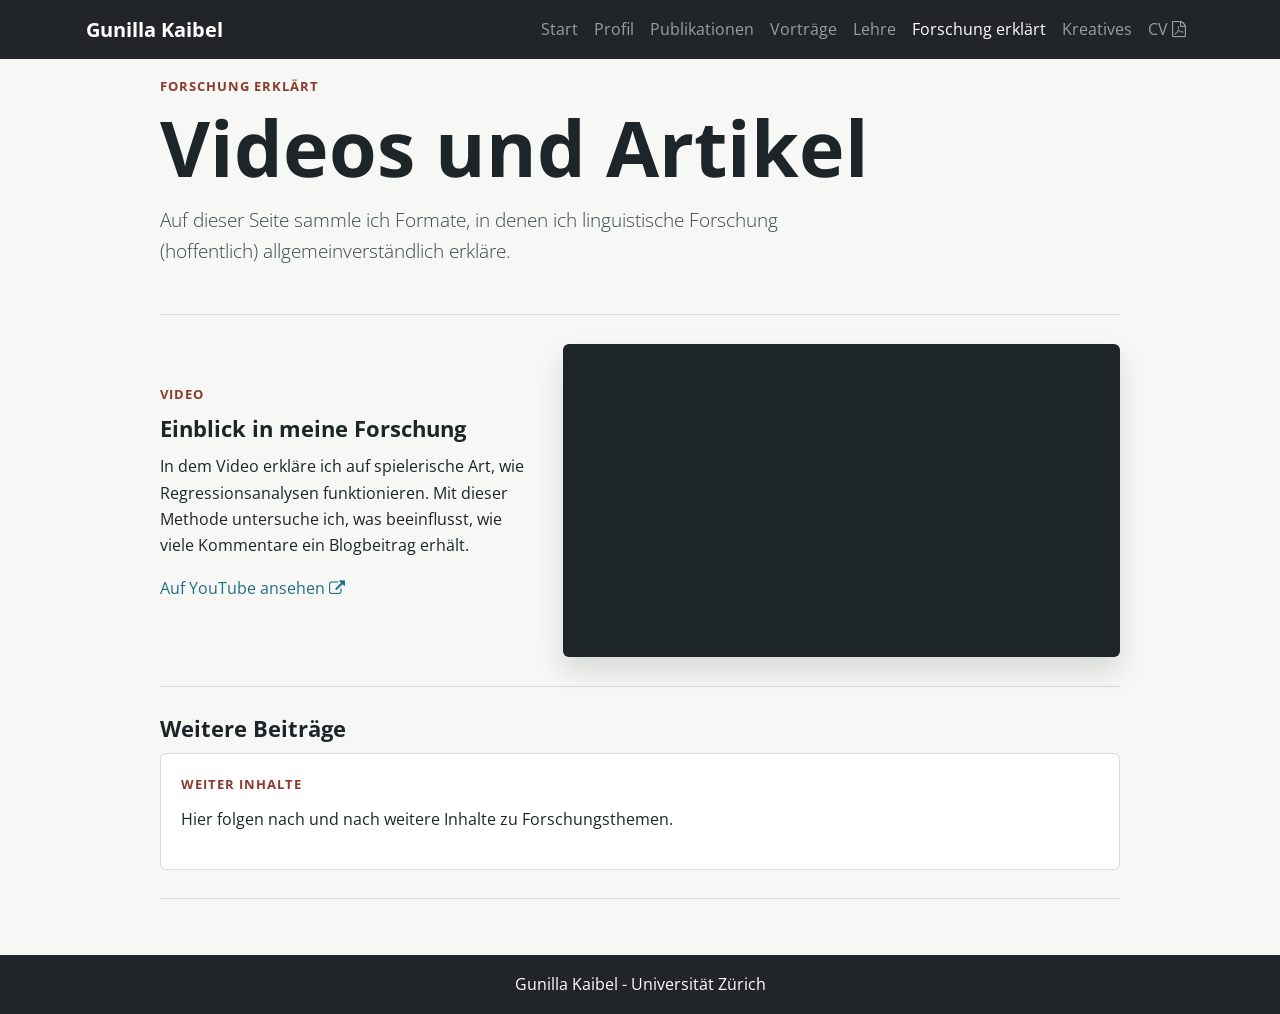
==== forschung-erklaert.html @ 0316d90d "Inhalte der Webseite" ====
<!DOCTYPE html>
<html lang="de">
  <head>
    <meta charset="utf-8">
    <meta name="viewport" content="width=device-width, initial-scale=1, viewport-fit=cover">
    <title>Forschung erklärt - Gunilla Kaibel</title>
    <meta name="description" content="Videos und Artikel in denen Gunilla Kaibel ihre Forschung erklärt.">
    <link rel="stylesheet" href="https://stackpath.bootstrapcdn.com/bootstrap/4.3.1/css/bootstrap.min.css">
    <link rel="stylesheet" href="https://cdnjs.cloudflare.com/ajax/libs/font-awesome/4.7.0/css/font-awesome.min.css">
    <link rel="stylesheet" type="text/css" href="//fonts.googleapis.com/css?family=Open+Sans">
    <link href="css/styles_navbar.css" rel="stylesheet">
    <link rel="stylesheet" type="text/css" href="css/custom.css">
  </head>
  <body>
    <nav class="navbar navbar-expand-lg navbar-dark bg-dark fixed-top" id="mainNav">
      <div class="container px-3">
        <a class="navbar-brand" href="index.html">Gunilla Kaibel</a>
        <button class="navbar-toggler" type="button" data-bs-toggle="collapse" data-bs-target="#navbarResponsive" aria-controls="navbarResponsive" aria-expanded="false" aria-label="Navigation umschalten"><span class="navbar-toggler-icon"></span></button>
        <div class="collapse navbar-collapse" id="navbarResponsive">
          <ul class="navbar-nav ms-auto">
            <li class="nav-item"><a class="nav-link" href="index.html">Start</a></li>
            <li class="nav-item"><a class="nav-link" href="profil.html">Profil</a></li>
            <li class="nav-item"><a class="nav-link" href="publikationen.html">Publikationen</a></li>
            <li class="nav-item"><a class="nav-link" href="vortraege.html">Vorträge</a></li>
            <li class="nav-item"><a class="nav-link" href="lehre.html">Lehre</a></li>
            <li class="nav-item"><a class="nav-link active" href="forschung-erklaert.html">Forschung erklärt</a></li>
            <li class="nav-item"><a class="nav-link" href="kreatives.html">Kreatives</a></li>
            <li class="nav-item"><a class="nav-link" href="profil.html#lebenslaeufe">CV <span class="fa fa-file-pdf-o"></span></a></li>
          </ul>
        </div>
      </div>
    </nav>

    <main class="page-shell content-page">
      <header class="page-header">
        <p class="eyebrow">Forschung erklärt</p>
        <h1>Videos und Artikel</h1>
        <p class="lead">Auf dieser Seite sammle ich Formate, in denen ich linguistische Forschung (hoffentlich) allgemeinverständlich erkläre.</p>
      </header>

      <section class="content-section">
        <article class="explainer-feature">
          <div>
            <p class="pub-type">Video</p>
            <h2>Einblick in meine Forschung</h2>
            <p>In dem Video erkläre ich auf spielerische Art, wie Regressionsanalysen funktionieren. Mit dieser Methode untersuche ich, was beeinflusst, wie viele Kommentare ein Blogbeitrag erhält. </p>
            <p><a href="https://www.youtube.com/watch?v=XIkNyCkh__k" target="_blank">Auf YouTube ansehen <span class="fa fa-external-link"></span></a></p>
          </div>
          <div class="video-frame">
            <iframe src="https://www.youtube-nocookie.com/embed/XIkNyCkh__k" title="Gunilla Kaibel: Forschung erklärt" allow="accelerometer; autoplay; clipboard-write; encrypted-media; gyroscope; picture-in-picture; web-share" allowfullscreen></iframe>
          </div>
        </article>
      </section>

      <section class="content-section">
        <h2>Weitere Beiträge</h2>
        <div class="article-list">
          <article>
            <p class="pub-type">Weiter Inhalte</p>
            <!-- <h3>Platz für einen Forschungstext</h3> -->
            <p>Hier folgen nach und nach weitere Inhalte zu Forschungsthemen.</p>
          </article>
          <!-- <article>
            <p class="pub-type">Material</p>
            <h3>Platz für Materialien und Links</h3>
            <p>Hier können künftig Datensets, Präsentationen, Poster oder allgemeinverständliche Erklärungen verlinkt werden.</p>
          </article> -->
        </div>
      </section>
    </main>

    <footer class="site-footer"><div class="container px-4">Gunilla Kaibel - Universität Zürich</div></footer>
    <script src="https://code.jquery.com/jquery-3.3.1.slim.min.js"></script>
    <script src="https://cdnjs.cloudflare.com/ajax/libs/popper.js/1.14.7/umd/popper.min.js"></script>
    <script src="https://stackpath.bootstrapcdn.com/bootstrap/4.3.1/js/bootstrap.min.js"></script>
    <script src="https://cdn.jsdelivr.net/npm/bootstrap@5.1.3/dist/js/bootstrap.bundle.min.js"></script>
    <script src="js/scripts.js"></script>
  </body>
</html>
---- css/custom.css ----
html {
  scroll-padding-top: 4rem;
}

body {
  background: #f7f7f5;
  color: #1d2528;
  font-family: "Open Sans", Arial, sans-serif;
  line-height: 1.65;
}

a {
  color: #1f6f8b;
}

a:hover {
  color: #174f63;
}

.navbar-brand {
  font-weight: 700;
}

.navbar-nav {
  margin-left: auto;
}

.page-shell {
  width: min(1120px, calc(100% - 32px));
  margin: 0 auto;
  padding: 4.75rem 0 3.5rem;
}

.hero {
  display: grid;
  grid-template-columns: minmax(0, 1fr) 320px;
  gap: 2.25rem;
  align-items: center;
  min-height: auto;
  padding: 1.2rem 0 1.4rem;
}

.hero h1,
.page-header h1 {
  margin: 0 0 1rem;
  font-size: clamp(2.4rem, 6vw, 4.8rem);
  font-weight: 700;
  line-height: 1.05;
}

.lead {
  max-width: 700px;
  color: #394649;
  font-size: 1.16rem;
}

.eyebrow,
.pub-type {
  margin-bottom: 0.7rem;
  color: #8b3a2d;
  font-size: 0.8rem;
  font-weight: 700;
  letter-spacing: 0.08em;
  text-transform: uppercase;
}

.hero-actions {
  display: flex;
  flex-wrap: wrap;
  gap: 0.75rem;
  margin-top: 1.6rem;
}

.button-link {
  display: inline-flex;
  align-items: center;
  justify-content: center;
  min-height: 2.75rem;
  padding: 0.65rem 1.1rem;
  border: 1px solid #1f6f8b;
  border-radius: 4px;
  background: #1f6f8b;
  color: #fff;
  font-weight: 700;
}

.button-link:hover {
  color: #fff;
  text-decoration: none;
  background: #174f63;
}

.button-link.secondary {
  background: transparent;
  color: #1f6f8b;
}

.button-link.secondary:hover {
  color: #174f63;
  background: #e6f0f3;
}

.hero-image-wrap {
  justify-self: end;
  width: min(320px, 100%);
}

.portrait {
  width: 100%;
  aspect-ratio: 4 / 5;
  object-fit: cover;
  border-radius: 6px;
  box-shadow: 0 18px 35px rgba(29, 37, 40, 0.16);
}

.quick-info,
.link-grid,
.download-grid,
.two-column {
  display: grid;
  grid-template-columns: repeat(3, minmax(0, 1fr));
  gap: 1.25rem;
}

.quick-info {
  max-width: 520px;
  margin: 0 auto;
  grid-template-columns: 1fr;
  padding: 1.45rem 0;
  border-top: 1px solid #d9dcda;
  border-bottom: 1px solid #d9dcda;
  text-align: center;
}

.quick-info h2,
.content-section h2,
.publication h2 {
  margin-bottom: 0.7rem;
  font-size: 1.35rem;
  font-weight: 700;
}

.quick-info p,
.publication p,
.timeline p,
.clean-list li {
  color: #394649;
}

.video-section {
  display: grid;
  grid-template-columns: minmax(0, 0.8fr) minmax(0, 1.2fr);
  gap: 2rem;
  align-items: center;
  padding: 1.75rem 0;
  border-bottom: 1px solid #d9dcda;
}

.video-copy h2 {
  margin-bottom: 0.8rem;
  font-size: 1.7rem;
  font-weight: 700;
}

.video-copy p {
  color: #394649;
}

.video-frame {
  overflow: hidden;
  border-radius: 6px;
  background: #1d2528;
  box-shadow: 0 14px 28px rgba(29, 37, 40, 0.14);
}

.video-frame iframe {
  display: block;
  width: 100%;
  aspect-ratio: 16 / 9;
  border: 0;
}

.link-grid {
  grid-template-columns: repeat(3, minmax(0, 1fr));
  margin-top: 1.5rem;
}

.feature-card {
  display: grid;
  gap: 0.65rem;
  min-height: 10.5rem;
  padding: 1.25rem;
  border: 1px solid #d9dcda;
  border-radius: 6px;
  background: #fff;
  color: #1d2528;
}

.feature-card:hover {
  color: #1d2528;
  text-decoration: none;
  border-color: #9fb5bd;
  box-shadow: 0 10px 24px rgba(29, 37, 40, 0.08);
}

.feature-card .fa {
  color: #8b3a2d;
  font-size: 1.3rem;
}

.feature-card span:last-child {
  color: #536164;
}

.download-grid {
  grid-template-columns: repeat(2, minmax(0, 1fr));
}

.download-card {
  display: grid;
  gap: 0.45rem;
  padding: 1.2rem;
  border: 1px solid #d9dcda;
  border-radius: 6px;
  background: #fff;
  color: #1d2528;
}

.download-card:hover {
  color: #1d2528;
  text-decoration: none;
  border-color: #9fb5bd;
  box-shadow: 0 10px 24px rgba(29, 37, 40, 0.08);
}

.download-card .fa {
  color: #8b3a2d;
  font-size: 1.4rem;
}

.content-page {
  max-width: 960px;
}

.page-header {
  padding-bottom: 2rem;
  border-bottom: 1px solid #d9dcda;
}

.content-section {
  padding: 1.8rem 0;
  border-bottom: 1px solid #d9dcda;
}

.timeline {
  display: grid;
  gap: 1.15rem;
}

.timeline article {
  display: grid;
  grid-template-columns: 8rem minmax(0, 1fr);
  gap: 1.25rem;
}

.timeline time {
  color: #8b3a2d;
  font-weight: 700;
}

.timeline strong,
.publication h2 {
  color: #1d2528;
}

.clean-list {
  padding-left: 1.1rem;
}

.clean-list li + li {
  margin-top: 0.75rem;
}

.two-column {
  grid-template-columns: repeat(2, minmax(0, 1fr));
}

.publication {
  padding-bottom: 1.7rem;
}

.publication + .publication {
  padding-top: 1.7rem;
  border-top: 1px solid #d9dcda;
}

.explainer-feature {
  display: grid;
  grid-template-columns: minmax(0, 0.8fr) minmax(0, 1.2fr);
  gap: 2rem;
  align-items: center;
}

.article-list {
  display: grid;
  gap: 1rem;
}

.article-list article {
  padding: 1.25rem;
  border: 1px solid #d9dcda;
  border-radius: 6px;
  background: #fff;
}

.article-list h3 {
  font-size: 1.2rem;
  font-weight: 700;
}

.creative-tabs {
  border-bottom-color: #d9dcda;
}

.creative-tabs .nav-link {
  color: #394649;
}

.creative-tabs .nav-link.active {
  background: #fff;
  color: #1d2528;
  border-color: #d9dcda #d9dcda #fff;
  font-weight: 700;
}

.creative-tab-content {
  padding-top: 1.5rem;
}

.creative-carousel,
.gallery-empty {
  min-height: 26rem;
}

.creative-carousel {
  overflow: hidden;
  border: 1px solid #d9dcda;
  border-radius: 6px;
  background: #fff;
}

.gallery-empty {
  display: grid;
  place-items: center;
  align-content: center;
  gap: 0.7rem;
  padding: 2rem;
  border: 1px solid #d9dcda;
  border-radius: 6px;
  background: #fff;
  text-align: center;
}

.gallery-empty .fa {
  color: #8b3a2d;
  font-size: 2rem;
}

.gallery-empty h2 {
  margin-bottom: 0;
}

.gallery-empty p {
  max-width: 640px;
  margin-bottom: 0;
  color: #394649;
}

.gallery-image {
  width: 100%;
  height: min(72vh, 620px);
  object-fit: contain;
  border-radius: 6px;
  background: #fff;
}

.gallery-grid {
  display: grid;
  grid-template-columns: repeat(auto-fit, minmax(150px, 1fr));
  gap: 0.8rem;
  margin-top: 1rem;
}

.gallery-grid a {
  overflow: hidden;
  border: 1px solid #d9dcda;
  border-radius: 6px;
  background: #fff;
}

.gallery-grid img {
  display: block;
  width: 100%;
  aspect-ratio: 1 / 1;
  object-fit: cover;
  transition: transform 160ms ease;
}

.gallery-grid a:hover img {
  transform: scale(1.03);
}

.carousel-caption {
  right: 1rem;
  bottom: 1rem;
  left: auto;
  max-width: min(70%, 520px);
  padding: 0.45rem 0.75rem;
  border-radius: 4px;
  background: rgba(29, 37, 40, 0.58);
  color: #fff;
  font-size: 0.92rem;
  text-align: right;
}

.creative-carousel .carousel-control-prev,
.creative-carousel .carousel-control-next {
  top: 50%;
  bottom: auto;
  width: 3rem;
  height: 3rem;
  border-radius: 50%;
  background: rgba(29, 37, 40, 0.42);
  opacity: 1;
  transform: translateY(-50%);
}

.creative-carousel .carousel-control-prev {
  left: 0.75rem;
}

.creative-carousel .carousel-control-next {
  right: 0.75rem;
}

.creative-carousel .carousel-control-prev:hover,
.creative-carousel .carousel-control-next:hover {
  background: rgba(29, 37, 40, 0.68);
}

.creative-carousel .carousel-control-prev-icon,
.creative-carousel .carousel-control-next-icon {
  width: 1.15rem;
  height: 1.15rem;
}

.site-footer {
  padding: 1rem 0;
  background: #212529;
  color: #fff;
  text-align: center;
}

@media (max-width: 900px) {
  .hero,
  .quick-info,
  .link-grid,
  .download-grid,
  .video-section,
  .explainer-feature,
  .two-column {
    grid-template-columns: 1fr;
  }

  .hero {
    min-height: auto;
  }

  .hero-image-wrap {
    justify-self: start;
    max-width: 260px;
  }
}

@media (max-width: 620px) {
  .page-shell {
    width: min(100% - 24px, 1120px);
    padding-top: 5rem;
  }

  .timeline article {
    grid-template-columns: 1fr;
    gap: 0.25rem;
  }
}
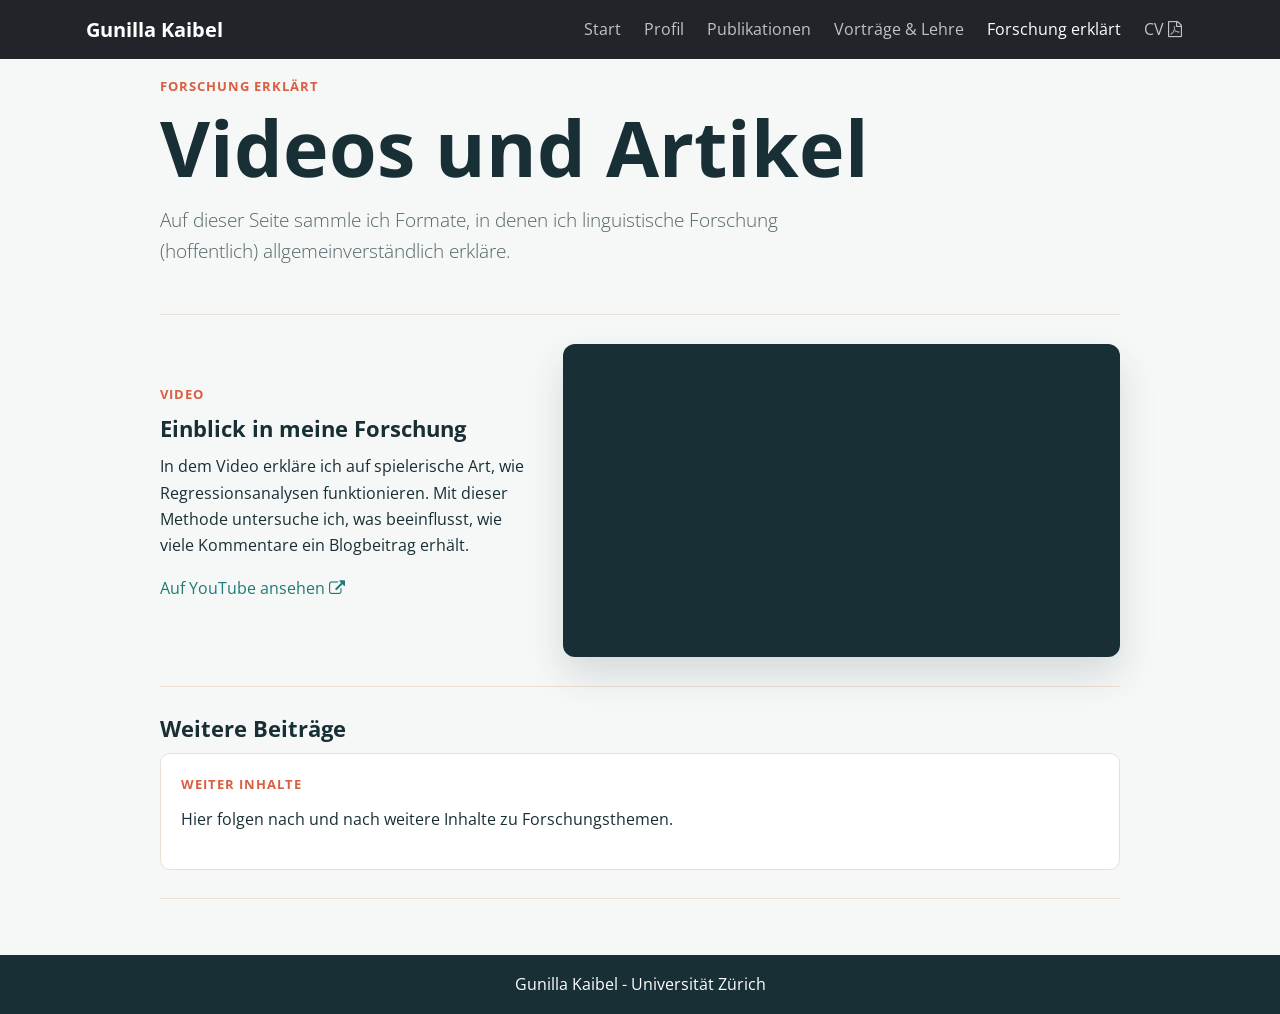
==== commit 7e28d736: "anpassungen layout und bild" ====
--- a/forschung-erklaert.html
+++ b/forschung-erklaert.html
@@ -21,10 +21,9 @@
             <li class="nav-item"><a class="nav-link" href="index.html">Start</a></li>
             <li class="nav-item"><a class="nav-link" href="profil.html">Profil</a></li>
             <li class="nav-item"><a class="nav-link" href="publikationen.html">Publikationen</a></li>
-            <li class="nav-item"><a class="nav-link" href="vortraege.html">Vorträge</a></li>
-            <li class="nav-item"><a class="nav-link" href="lehre.html">Lehre</a></li>
+            <li class="nav-item"><a class="nav-link" href="vortraege.html">Vorträge &amp; Lehre</a></li>
             <li class="nav-item"><a class="nav-link active" href="forschung-erklaert.html">Forschung erklärt</a></li>
-            <li class="nav-item"><a class="nav-link" href="kreatives.html">Kreatives</a></li>
+            <!-- <li class="nav-item"><a class="nav-link" href="kreatives.html">Kreatives</a></li> -->
             <li class="nav-item"><a class="nav-link" href="profil.html#lebenslaeufe">CV <span class="fa fa-file-pdf-o"></span></a></li>
           </ul>
         </div>
--- a/css/custom.css
+++ b/css/custom.css
@@ -2,27 +2,63 @@
   scroll-padding-top: 4rem;
 }
 
+:root {
+  --ink: #182f35;
+  --muted: #526467;
+  --paper: #f6f8f7;
+  --surface: #ffffff;
+  --line: #eadfd5;
+  --teal: #1f7a78;
+  --coral: #d95f43;
+  --berry: #8a4f7d;
+  --sage: #6f8d5f;
+  --ochre: #c88b25;
+  --blue: #3b6f9e;
+}
+
 body {
-  background: #f7f7f5;
-  color: #1d2528;
+  background: var(--paper);
+  color: var(--ink);
   font-family: "Open Sans", Arial, sans-serif;
   line-height: 1.65;
 }
 
 a {
-  color: #1f6f8b;
+  color: var(--teal);
 }
 
 a:hover {
-  color: #174f63;
+  color: #155756;
+}
+
+.navbar-dark.bg-dark {
+  background: #212529 !important;
 }
 
 .navbar-brand {
+  color: #ffffff !important;
   font-weight: 700;
 }
 
 .navbar-nav {
   margin-left: auto;
+}
+
+.navbar-dark .navbar-nav .nav-link {
+  color: rgba(255, 255, 255, 0.72);
+  border-radius: 999px;
+  padding-right: 0.72rem;
+  padding-left: 0.72rem;
+}
+
+.navbar-dark .navbar-nav .nav-link:hover,
+.navbar-dark .navbar-nav .nav-link.active {
+  color: #ffffff;
+  background: transparent;
+}
+
+.navbar-dark .navbar-toggler {
+  border-color: rgba(255, 255, 255, 0.1);
 }
 
 .page-shell {
@@ -37,7 +73,8 @@
   gap: 2.25rem;
   align-items: center;
   min-height: auto;
-  padding: 1.2rem 0 1.4rem;
+  padding: 1.55rem 0 1.75rem;
+  border-bottom: 1px solid var(--line);
 }
 
 .hero h1,
@@ -46,18 +83,28 @@
   font-size: clamp(2.4rem, 6vw, 4.8rem);
   font-weight: 700;
   line-height: 1.05;
+  color: var(--ink);
 }
 
 .lead {
   max-width: 700px;
-  color: #394649;
+  color: var(--muted);
   font-size: 1.16rem;
+}
+
+.lead-stack {
+  display: grid;
+  gap: 0.45rem;
+}
+
+.lead-stack p {
+  margin: 0;
 }
 
 .eyebrow,
 .pub-type {
   margin-bottom: 0.7rem;
-  color: #8b3a2d;
+  color: var(--coral);
   font-size: 0.8rem;
   font-weight: 700;
   letter-spacing: 0.08em;
@@ -77,9 +124,9 @@
   justify-content: center;
   min-height: 2.75rem;
   padding: 0.65rem 1.1rem;
-  border: 1px solid #1f6f8b;
+  border: 1px solid var(--coral);
   border-radius: 4px;
-  background: #1f6f8b;
+  background: var(--coral);
   color: #fff;
   font-weight: 700;
 }
@@ -87,17 +134,18 @@
 .button-link:hover {
   color: #fff;
   text-decoration: none;
-  background: #174f63;
+  background: #b94d36;
 }
 
 .button-link.secondary {
   background: transparent;
-  color: #1f6f8b;
+  color: var(--teal);
+  border-color: var(--teal);
 }
 
 .button-link.secondary:hover {
-  color: #174f63;
-  background: #e6f0f3;
+  color: #155756;
+  background: #e4f0ee;
 }
 
 .hero-image-wrap {
@@ -109,8 +157,6 @@
   width: 100%;
   aspect-ratio: 4 / 5;
   object-fit: cover;
-  border-radius: 6px;
-  box-shadow: 0 18px 35px rgba(29, 37, 40, 0.16);
 }
 
 .quick-info,
@@ -124,11 +170,9 @@
 
 .quick-info {
   max-width: 520px;
-  margin: 0 auto;
+  margin: 1.2rem auto 0;
   grid-template-columns: 1fr;
-  padding: 1.45rem 0;
-  border-top: 1px solid #d9dcda;
-  border-bottom: 1px solid #d9dcda;
+  padding: 0;
   text-align: center;
 }
 
@@ -144,7 +188,7 @@
 .publication p,
 .timeline p,
 .clean-list li {
-  color: #394649;
+  color: var(--muted);
 }
 
 .video-section {
@@ -153,7 +197,7 @@
   gap: 2rem;
   align-items: center;
   padding: 1.75rem 0;
-  border-bottom: 1px solid #d9dcda;
+  border-bottom: 1px solid var(--line);
 }
 
 .video-copy h2 {
@@ -168,9 +212,9 @@
 
 .video-frame {
   overflow: hidden;
-  border-radius: 6px;
-  background: #1d2528;
-  box-shadow: 0 14px 28px rgba(29, 37, 40, 0.14);
+  border-radius: 12px;
+  background: var(--ink);
+  box-shadow: 0 18px 38px rgba(24, 47, 53, 0.15);
 }
 
 .video-frame iframe {
@@ -186,30 +230,84 @@
 }
 
 .feature-card {
+  position: relative;
+  overflow: hidden;
   display: grid;
   gap: 0.65rem;
   min-height: 10.5rem;
   padding: 1.25rem;
-  border: 1px solid #d9dcda;
-  border-radius: 6px;
-  background: #fff;
-  color: #1d2528;
+  border: 1px solid var(--line);
+  border-radius: 10px;
+  background: var(--surface);
+  color: var(--ink);
+  transition: transform 160ms ease, box-shadow 160ms ease, border-color 160ms ease;
 }
 
 .feature-card:hover {
-  color: #1d2528;
+  color: var(--ink);
   text-decoration: none;
-  border-color: #9fb5bd;
-  box-shadow: 0 10px 24px rgba(29, 37, 40, 0.08);
+  border-color: transparent;
+  box-shadow: 0 14px 28px rgba(24, 47, 53, 0.11);
+  transform: translateY(-2px);
+}
+
+.feature-card::before {
+  content: "";
+  width: 100%;
+  height: 0.32rem;
+  position: absolute;
+  top: 0;
+  left: 0;
+  background: var(--teal);
 }
 
 .feature-card .fa {
-  color: #8b3a2d;
+  color: var(--teal);
   font-size: 1.3rem;
 }
 
 .feature-card span:last-child {
-  color: #536164;
+  color: var(--muted);
+}
+
+.feature-card:nth-child(2)::before {
+  background: var(--blue);
+}
+
+.feature-card:nth-child(2) .fa {
+  color: var(--blue);
+}
+
+.feature-card:nth-child(3)::before {
+  background: var(--berry);
+}
+
+.feature-card:nth-child(3) .fa {
+  color: var(--berry);
+}
+
+.feature-card:nth-child(4)::before {
+  background: var(--sage);
+}
+
+.feature-card:nth-child(4) .fa {
+  color: var(--sage);
+}
+
+.feature-card:nth-child(5)::before {
+  background: var(--coral);
+}
+
+.feature-card:nth-child(5) .fa {
+  color: var(--coral);
+}
+
+.feature-card:nth-child(6)::before {
+  background: var(--ochre);
+}
+
+.feature-card:nth-child(6) .fa {
+  color: var(--ochre);
 }
 
 .download-grid {
@@ -220,21 +318,21 @@
   display: grid;
   gap: 0.45rem;
   padding: 1.2rem;
-  border: 1px solid #d9dcda;
-  border-radius: 6px;
-  background: #fff;
-  color: #1d2528;
+  border: 1px solid var(--line);
+  border-radius: 10px;
+  background: var(--surface);
+  color: var(--ink);
 }
 
 .download-card:hover {
-  color: #1d2528;
+  color: var(--ink);
   text-decoration: none;
-  border-color: #9fb5bd;
-  box-shadow: 0 10px 24px rgba(29, 37, 40, 0.08);
+  border-color: #e5b9aa;
+  box-shadow: 0 10px 24px rgba(24, 47, 53, 0.08);
 }
 
 .download-card .fa {
-  color: #8b3a2d;
+  color: var(--coral);
   font-size: 1.4rem;
 }
 
@@ -244,12 +342,12 @@
 
 .page-header {
   padding-bottom: 2rem;
-  border-bottom: 1px solid #d9dcda;
+  border-bottom: 1px solid var(--line);
 }
 
 .content-section {
   padding: 1.8rem 0;
-  border-bottom: 1px solid #d9dcda;
+  border-bottom: 1px solid var(--line);
 }
 
 .timeline {
@@ -264,13 +362,13 @@
 }
 
 .timeline time {
-  color: #8b3a2d;
+  color: var(--coral);
   font-weight: 700;
 }
 
 .timeline strong,
 .publication h2 {
-  color: #1d2528;
+  color: var(--ink);
 }
 
 .clean-list {
@@ -291,7 +389,7 @@
 
 .publication + .publication {
   padding-top: 1.7rem;
-  border-top: 1px solid #d9dcda;
+  border-top: 1px solid var(--line);
 }
 
 .explainer-feature {
@@ -308,9 +406,9 @@
 
 .article-list article {
   padding: 1.25rem;
-  border: 1px solid #d9dcda;
-  border-radius: 6px;
-  background: #fff;
+  border: 1px solid var(--line);
+  border-radius: 10px;
+  background: var(--surface);
 }
 
 .article-list h3 {
@@ -319,17 +417,19 @@
 }
 
 .creative-tabs {
-  border-bottom-color: #d9dcda;
+  border-bottom-color: var(--line);
 }
 
 .creative-tabs .nav-link {
-  color: #394649;
+  color: var(--muted);
+  border-radius: 999px;
+  margin-right: 0.35rem;
 }
 
 .creative-tabs .nav-link.active {
-  background: #fff;
-  color: #1d2528;
-  border-color: #d9dcda #d9dcda #fff;
+  background: #fff0e8;
+  color: var(--ink);
+  border-color: #f2c7b8;
   font-weight: 700;
 }
 
@@ -344,9 +444,10 @@
 
 .creative-carousel {
   overflow: hidden;
-  border: 1px solid #d9dcda;
-  border-radius: 6px;
-  background: #fff;
+  border: 1px solid var(--line);
+  border-radius: 12px;
+  background: var(--surface);
+  box-shadow: 0 14px 30px rgba(24, 47, 53, 0.1);
 }
 
 .gallery-empty {
@@ -355,14 +456,14 @@
   align-content: center;
   gap: 0.7rem;
   padding: 2rem;
-  border: 1px solid #d9dcda;
-  border-radius: 6px;
-  background: #fff;
+  border: 1px solid var(--line);
+  border-radius: 10px;
+  background: var(--surface);
   text-align: center;
 }
 
 .gallery-empty .fa {
-  color: #8b3a2d;
+  color: var(--coral);
   font-size: 2rem;
 }
 
@@ -373,15 +474,15 @@
 .gallery-empty p {
   max-width: 640px;
   margin-bottom: 0;
-  color: #394649;
+  color: var(--muted);
 }
 
 .gallery-image {
   width: 100%;
   height: min(72vh, 620px);
   object-fit: contain;
-  border-radius: 6px;
-  background: #fff;
+  border-radius: 10px;
+  background: var(--surface);
 }
 
 .gallery-grid {
@@ -393,9 +494,9 @@
 
 .gallery-grid a {
   overflow: hidden;
-  border: 1px solid #d9dcda;
-  border-radius: 6px;
-  background: #fff;
+  border: 1px solid var(--line);
+  border-radius: 10px;
+  background: var(--surface);
 }
 
 .gallery-grid img {
@@ -417,7 +518,7 @@
   max-width: min(70%, 520px);
   padding: 0.45rem 0.75rem;
   border-radius: 4px;
-  background: rgba(29, 37, 40, 0.58);
+  background: rgba(24, 47, 53, 0.62);
   color: #fff;
   font-size: 0.92rem;
   text-align: right;
@@ -430,7 +531,7 @@
   width: 3rem;
   height: 3rem;
   border-radius: 50%;
-  background: rgba(29, 37, 40, 0.42);
+  background: rgba(217, 95, 67, 0.76);
   opacity: 1;
   transform: translateY(-50%);
 }
@@ -445,7 +546,7 @@
 
 .creative-carousel .carousel-control-prev:hover,
 .creative-carousel .carousel-control-next:hover {
-  background: rgba(29, 37, 40, 0.68);
+  background: rgba(184, 77, 54, 0.9);
 }
 
 .creative-carousel .carousel-control-prev-icon,
@@ -456,7 +557,7 @@
 
 .site-footer {
   padding: 1rem 0;
-  background: #212529;
+  background: var(--ink);
   color: #fff;
   text-align: center;
 }
